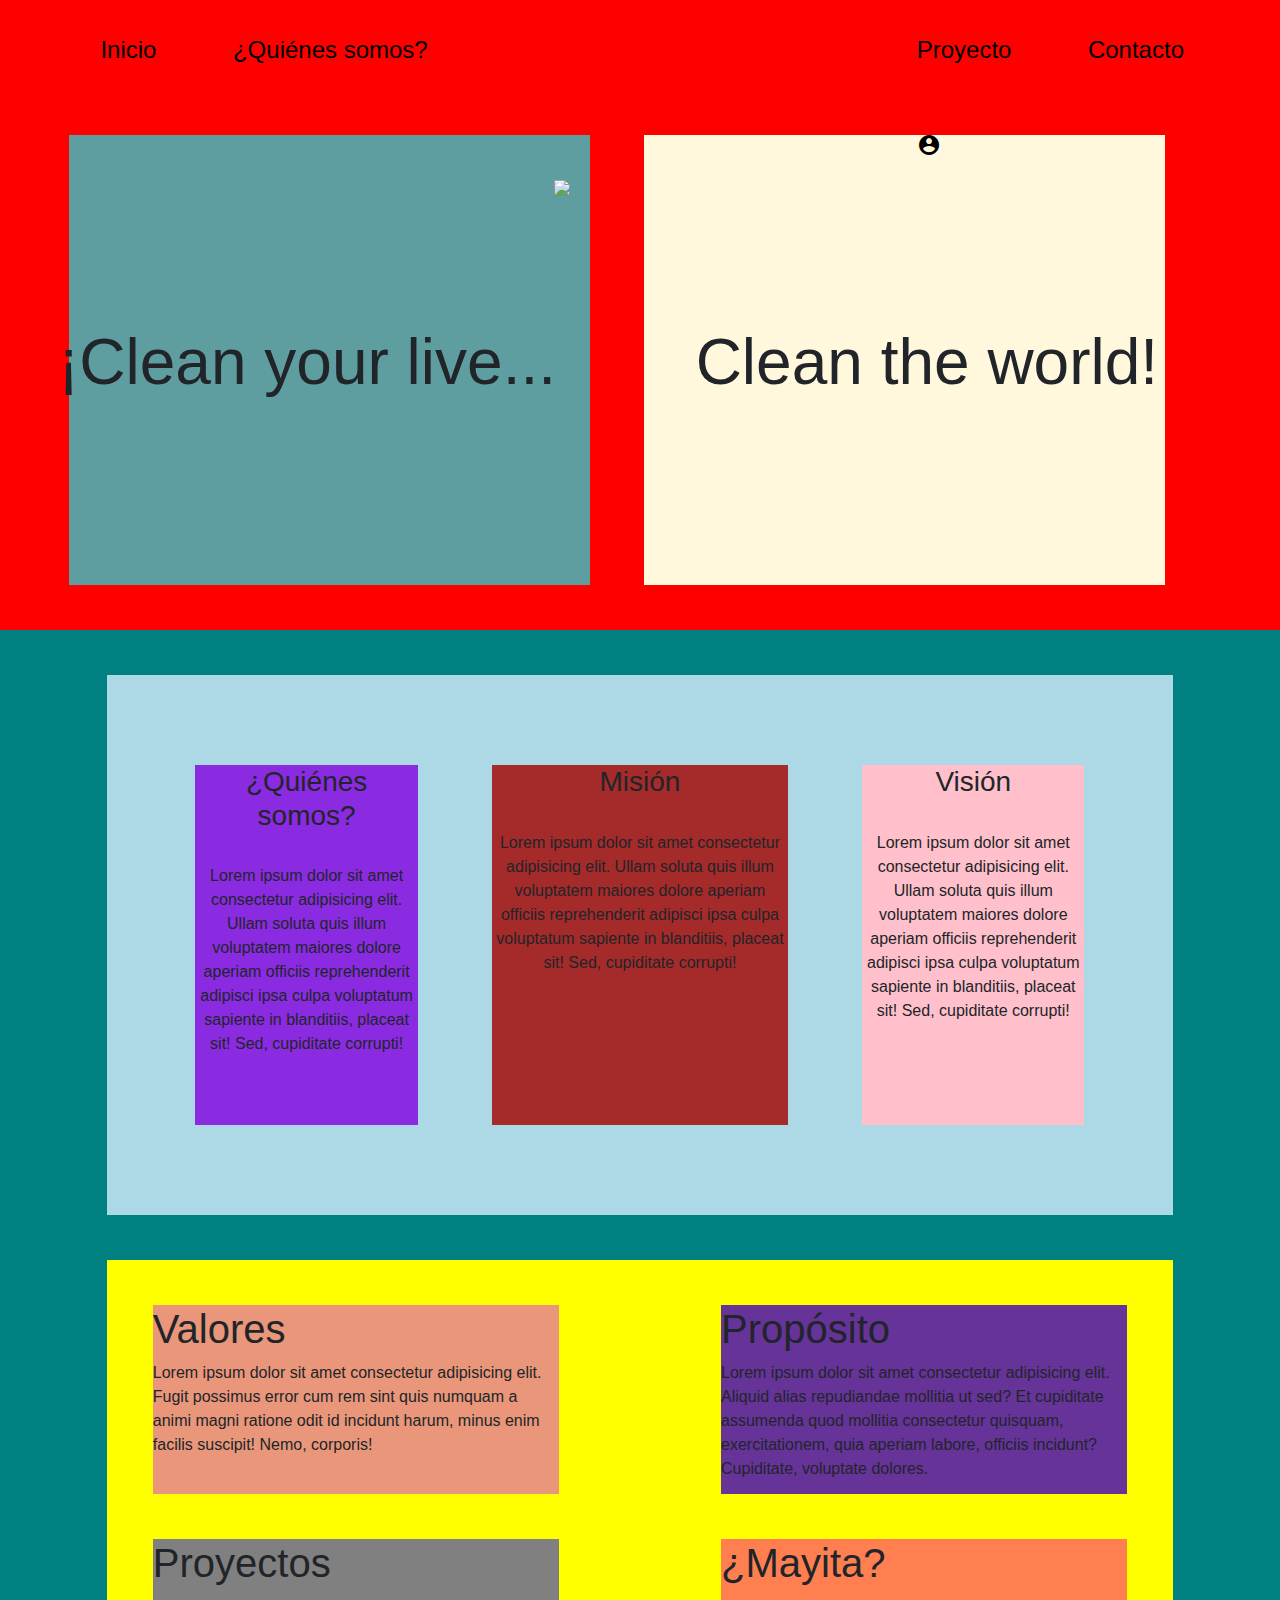
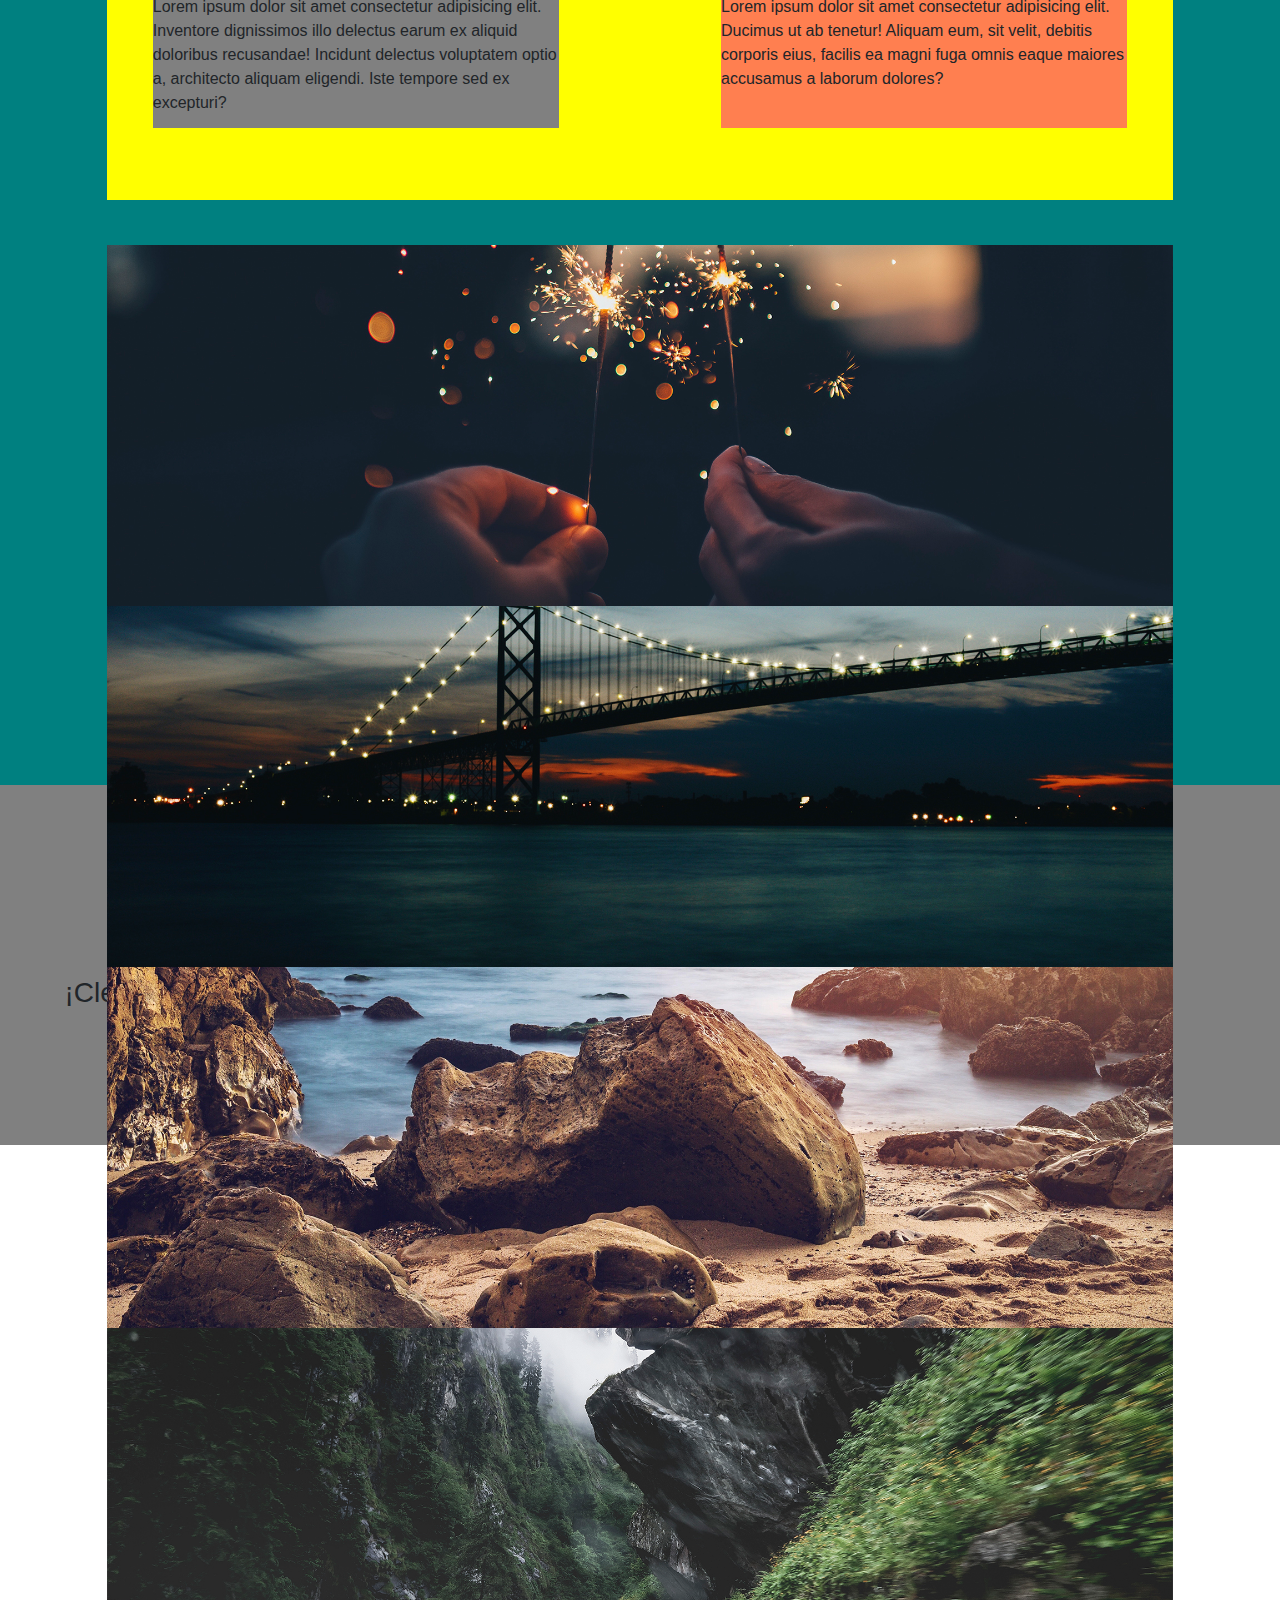
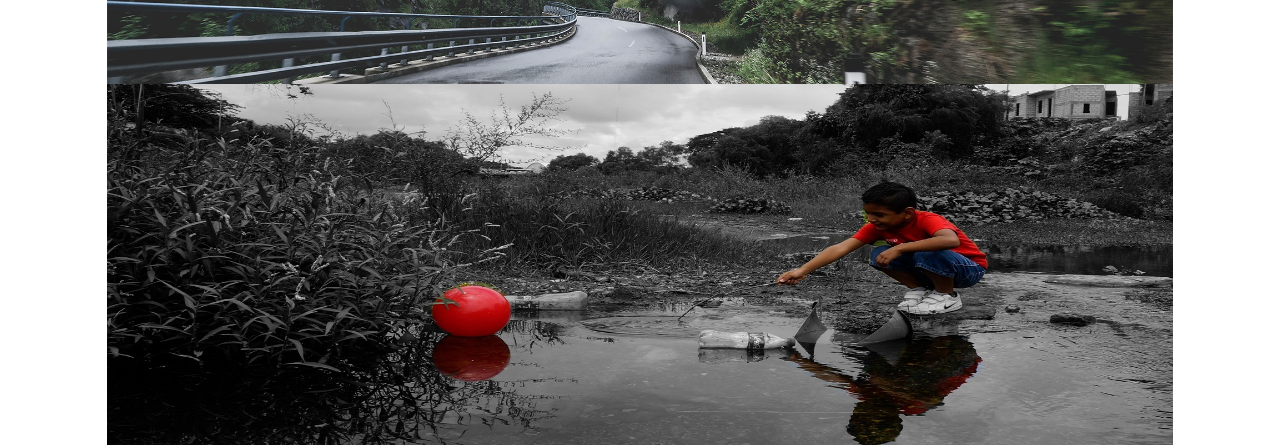
==== index.html @ 60e6336c "version 1" ====
<!DOCTYPE html>
<html lang="en">
<head>
    <link rel="icon" type="image/png" href="img/fav.png" sizes="32x32">
    <meta charset="UTF-8">
    <meta name="viewport" content="width=device-width, initial-scale=1.0">
    <meta http-equiv="X-UA-Compatible" content="ie=edge">
    <title>Inicio | Debugging Water</title>
    <link rel="stylesheet" href="css/animaciones.css">
    <link rel="stylesheet" href="css/DW.css">
    <link rel="stylesheet" href="https://cdnjs.cloudflare.com/ajax/libs/animate.css/3.7.2/animate.min.css">
    <link href="https://fonts.googleapis.com/icon?family=Material+Icons" rel="stylesheet">
    <script src="https://code.jquery.com/jquery-3.4.1.min.js" integrity="sha256-CSXorXvZcTkaix6Yvo6HppcZGetbYMGWSFlBw8HfCJo=" crossorigin="anonymous"></script>
    <link rel="stylesheet" href="https://stackpath.bootstrapcdn.com/bootstrap/4.4.1/css/bootstrap.min.css" integrity="sha384-Vkoo8x4CGsO3+Hhxv8T/Q5PaXtkKtu6ug5TOeNV6gBiFeWPGFN9MuhOf23Q9Ifjh" crossorigin="anonymous">
</head>
<body>
    <!-- Navbar -->
    <header class="col-s-12 col-m-12 col-l-12">
        <nav class="col-s-12 col-m-12 col-l-12">
            <ul class="col-m-4 col-l-4">
                <a href="#sec0" class="ar"><li class="lisi">Inicio</li></a>
                <a href="#sec1" class="ar"><li class="lisi">¿Quiénes somos?</li></a>
            </ul>
            <ul class="col-s-12 col-m-4 col-l-4"><img src="img/logo.png" id="img" ></ul>
            <ul class="col-s-6 col-m-4 col-l-4">
                    <a href="#sec2" class="ar"><li class="lisi">Proyecto</li></a>
                    <a href="#sec3" class="ar"><li class="lisi">Contacto</li></a>
                    <a href="Login.html" class="ar"><li class="lisi"><i class="material-icons">account_circle</i></li></a></a>
            </ul>
            <ul>
                <a href="Login.html" class="ar"><li class="col-s-6 lino"><i class="material-icons">account_circle</i></li></a>
            </ul>
        </nav>
    </header>
<a name="sec0" ></a>
    <div class="container-fluid rojo">
        <div class="col-s-12 col-m-5 col-l-5 slo1">
            <h2 class="clean1 pulse">¡Clean your live...</h2>
        </div>
        <div class="col-s-12 col-m-5 col-l-5 slo2">
            <h2 class="clean2 pulse">Clean the world!</h2>
        </div>
    </div>

    <!-- Termina navbar --> 
    <div class="container-fluid conta">
    <a name="sec1"></a>
    <div class="col-s-12 col-m-12 col-l-11 azul">
            <div class="col-m-12 col-l-3 negro">
                <div>
                    <h3>¿Quiénes somos?</h3><br>
                    <label >Lorem ipsum dolor sit amet consectetur adipisicing elit. Ullam soluta quis illum voluptatem maiores dolore aperiam officiis reprehenderit adipisci ipsa culpa voluptatum sapiente in blanditiis, placeat sit! Sed, cupiditate corrupti!</label>
                </div>
            </div>
            <div class="col-s-12 col-m-6 col-l-4 cafe">
                    <div>
                        <h3>Misión</h3><br>
                        <label >Lorem ipsum dolor sit amet consectetur adipisicing elit. Ullam soluta quis illum voluptatem maiores dolore aperiam officiis reprehenderit adipisci ipsa culpa voluptatum sapiente in blanditiis, placeat sit! Sed, cupiditate corrupti!</label>
                    </div>
            </div>
            <div class="col-s-12 col-m-6 col-l-3 rosa">
                    <div>
                        <h3>Visión</h3><br>
                        <label >Lorem ipsum dolor sit amet consectetur adipisicing elit. Ullam soluta quis illum voluptatem maiores dolore aperiam officiis reprehenderit adipisci ipsa culpa voluptatum sapiente in blanditiis, placeat sit! Sed, cupiditate corrupti!</label>
                    </div>
            </div>
    </div>
    <a name="sec2" ></a>
        <div class="ccontainer-fluid amarillo">
            <div class="col-s-12 col-m-12 col-l-5 secama1">
                <h1>Valores</h1>
                <p>Lorem ipsum dolor sit amet consectetur adipisicing elit. Fugit possimus error cum rem sint quis numquam a animi magni ratione odit id incidunt harum, minus enim facilis suscipit! Nemo, corporis!</p>
            </div>
            <div class="col-s-12 col-m-12 col-l-5 secama2">
                <h1>Propósito</h1>
                <p>Lorem ipsum dolor sit amet consectetur adipisicing elit. Aliquid alias repudiandae mollitia ut sed? Et cupiditate assumenda quod mollitia consectetur quisquam, exercitationem, quia aperiam labore, officiis incidunt? Cupiditate, voluptate dolores.</p>
            </div>
            <div class="col-s-12 col-m-5 col-l-5 secama3">
                <h1>Proyectos</h1>
                <p>Lorem ipsum dolor sit amet consectetur adipisicing elit. Inventore dignissimos illo delectus earum ex aliquid doloribus recusandae! Incidunt delectus voluptatem optio a, architecto aliquam eligendi. Iste tempore sed ex excepturi?</p>
            </div>
            <div class="col-s-12 col-m-5 col-l-5 secama4">
                <h1>¿Mayita?</h1>
                <p>Lorem ipsum dolor sit amet consectetur adipisicing elit. Ducimus ut ab tenetur! Aliquam eum, sit velit, debitis corporis eius, facilis ea magni fuga omnis eaque maiores accusamus a laborum dolores?</p>
            </div>
        </div>

        <!-- INICIA SLIDER------------------------ -->
        <div class="col-s-12 col-m-12 col-l-12 morado">
            <div class="col-s-12 col-m-12 col-l-12 slideshow">
                <ul class="col-s-12 col-m-12 col-l-12 slider">
                    <li>
                        <img src="img/1.jpg" class="col-s-12 col-m-12 col-l-12">
                        <section class="col-s-12 col-m-12 col-l-12 caption">
                            <h1>Lorem ipsum 1</h1>
                            <p>Lorem ipsum dolor sit amet, consectetur adipisicing elit. Adipisci quis ipsa, id quidem quisquam unde.</p>
                        </section>
                    </li>
                    <li>
                        <img src="img/2.jpg" class="col-s-12 col-m-12 col-l-12">
                        <section class="col-s-12 col-m-12 col-l-12 caption">
                            <h1>Lorem ipsum 2</h1>
                            <p>Lorem ipsum dolor sit amet, consectetur adipisicing elit. Adipisci quis ipsa, id quidem quisquam unde.</p>
                        </section>
                    </li>
                    <li>
                        <img src="img/3.jpg" class="col-s-12 col-m-12 col-l-12">
                        <section class="col-s-12 col-m-12 col-l-12 caption">
                            <h1>Lorem ipsum 3</h1>
                            <p>Lorem ipsum dolor sit amet, consectetur adipisicing elit. Adipisci quis ipsa, id quidem quisquam unde.</p>
                        </section>
                    </li>
                    <li>
                        <img src="img/4.jpg" class="col-s-12 col-m-12 col-l-12">
                        <section class="col-s-12 col-m-12 col-l-12 caption">
                            <h1>Lorem ipsum 4</h1>
                            <p>Lorem ipsum dolor sit amet, consectetur adipisicing elit. Adipisci quis ipsa, id quidem quisquam unde.</p>
                        </section>
                    </li>
                    <li>
                        <img src="img/conta/c3.jpg" class="col-s-12 col-m-12 col-l-12">
                        <section class="col-s-12 col-m-12 col-l-12 caption">
                            <h1>Lorem ipsum 5</h1>
                            <p>Lorem ipsum dolor sit amet, consectetur adipisicing elit. Adipisci quis ipsa, id quidem quisquam unde.</p>
                        </section>
                    </li>
                </ul>	        
            </div>
        </div>
        <!-- TERMINA SLIDER------------------------ -->
    </div>
    <footer class="container-fluid fo">
            <a name="sec3" ></a>
        <div class="col-s-12 col-m-12 col-l-5 titu">
            <h1>Debbuging Water</h1>
            <h3>¡Clean your live... clean the world!</h3>
        </div>
        <div class="col-s-12 col-m-6 col-l-3 contact">
            <h2>Teléfono:</h2>
            <p>5565085220</p><br>
            <h2>Ubicación:</h2>
            <p>Torre Prime Calle Monte Elbruz 264, Lomas de Chapultepec, Miguel Hidalgo, 11000 Ciudad de México, CDMX</p>
        </div>
        <div class="col-s-12 col-m-6 col-l-4 mapa"><iframe src="https://www.google.com/maps/embed?pb=!1m18!1m12!1m3!1d665.1440258587521!2d-99.20244523428943!3d19.428696673059296!2m3!1f0!2f0!3f0!3m2!1i1024!2i768!4f13.1!3m3!1m2!1s0x85d201f7c5935c01%3A0x7830749bdefef13a!2sTorre%20Prime!5e0!3m2!1ses!2smx!4v1575090572856!5m2!1ses!2smx" frameborder="0" style="border:0;" class="col-s-12 col-m-12 col-l-12 google-maps"></iframe></div>
    </footer>
    <script src="js/DW.js"></script>
</body>
</html>
---- css/animaciones.css ----
.clean1, .clean2{
    animation-duration: 2s;
    animation-delay: 1s;
    animation-iteration-count: infinite;
  }
---- css/DW.css ----
*{
    margin: 0;
    padding: 0;
    box-sizing: border-box;
}
/* Móvil */
.col-s-1{
    width: 8.33% !important; 
}
.col-s-2{
    width: 16.66% !important;
}
.col-s-3{
    width: 25% !important; 
}
.col-s-4{
    width: 33.33% !important;
}
.col-s-5{
    width: 41.66% !important;
}
.col-s-6{
    width: 50% !important;
}
.col-s-7{
    width: 58.33% !important;
}
.col-s-8{
    width: 66.66% !important;
}
.col-s-9{
    width: 74.99% !important;
}
.col-s-10{
    width: 83.32% !important;
}
.col-s-11{
    width: 91.65% !important;
}
.col-s-12{
    width: 100% !important;
}

/* NAVBAR */
header{
    float: left;
    position: relative ;
    height: 10vh;
    background-color: transparent;
    -webkit-transition: background-color .2s;
}
nav{
    float: left;
    position: relative;
    /* margin: auto; */
    height: 10vh;
    background-color: transparent;
    -webkit-transition: margin-left .2s;
}
ul{
    position: relative;
    display: block;
}
ul li{
    position: relative;
    float: left;
    /* margin: 1.5vh; */
padding-left: 20vh;
    display: block;
    text-align: center;
}
.lisi{
    display: none;
}
.lino{
    list-style: none;
    float: left;
    
    font-size: 4vh;
}
#img{
    margin-top: -.5vh;
    margin-left: 5vh;
    text-align: right;
}
#ham{
    margin-top: -2vh;
    display: block;
    position: relative;
    float: left;
}
.azul2{
    margin-top: 2vh;
    text-align: right;
}
/* FINNAVBAR */




.conta{
    float: left;
    background-color: teal;
    height: auto;
    padding-right: 2.33%;
    padding-left: 2.33%;
}
.rojo{

    float: left;
    background-color: red;
    /* background: url("../img/mtw.jpg");  */
    height: auto;
}
.slo1{
    margin-top: 2vh;
    float: left;
    height: auto;
    /* background-color: cadetblue; */
    margin-right: 4.33%;
}
.clean1{
    /* margin-top: 22.5vh; */
    font-size: 3em;
    /* margin-left: 15vh; */
}
.clean2{
    /* margin-top: 22.5vh; */
    font-size: 3em;
    /* margin-left: 25vh; */
}
.slo2{
    margin-top: 5vh;
    float: left;
    height: auto;
    /* background-color: cornsilk; */
}
.azul{
    background-color: lightblue;
    height: auto;
    margin-top: 5vh;
}
.amarillo{
    background-color: yellow;
    height: auto;
    margin-top: 5vh;
}
.secama1{
    background-color: darksalmon;
    float: left;
    height: auto;
    margin-right: 16.66%;
}
.secama2{
    margin-top: 5vh;
    background-color: rebeccapurple;
    float: left;
    height: auto;
}
.secama3{
    margin-top: 5vh;
    background-color: grey;
    float: left;
    height: auto;
    margin-right: 16.66%;
}
.secama4{
    margin-top: 5vh;
    background-color: coral;
    float: left;
    height: auto;
    margin-bottom: 5vh;
}
.morado{
    /* background-color: purple; */
    height: auto;
    margin-top: 5vh;
}
.fo{
    /* margin-top: 10vh; */
    float: left;
    padding: 0;
    background-color: gray;
    height: auto;
}
.titu{
    padding-top: 5vh;
    text-align: center;
    margin-top: 2vh;
    float: left;
    /* background-color: coral; */
    height: auto;
}
.contact{
    padding-right: 2vh;
    text-align: right;
    margin-top: 5vh;
    float: left;
    /* background-color: darkcyan; */
    height: auto;
}
.mapa{
    padding-left: 1vh;
    float: left;
    height: auto;
    margin-top: 2vh;
    padding-top: 3vh;
}
.google-maps {
    position: relative;
    height: 30vh;
}
.slideshow{
    position: relative;
    margin: 0;
    padding: 0;
}
.slider li{
    overflow: hidden;
    margin: 0;
    padding: 0;
}
.ar{
    color: black;
}


/* Para tablet */
@media only screen and (min-width:720px){
    .col-m-1{
        width: 8.33% !important;
    }
    .col-m-2{
        width: 16.66% !important;
    }
    .col-m-3{
        width: 25% !important;
    }
    .col-m-4{
        width: 33.33% !important;
    }
    .col-m-5{
        width: 41.66% !important;
    }
    .col-m-6{
        width: 50% !important;
    }
    .col-m-7{
        width: 58.33% !important;
    }
    .col-m-8{
        width: 66.66% !important;
    }
    .col-m-9{
        width: 74.99% !important;
    }
    .col-m-10{
        width: 83.32% !important;
    }vh
    .col-m-11{
        width: 91.65% !important;
    }
    .col-m-12{
        width: 100% !important;
    }
     /* NAVBAR */
header{
    float: left;
    position: relative;
    z-index: 1;
    height: 10vh;
    background-color: red;
    text-align: left;
    /* padding-left: 4.33%; */
}
nav{
    display: table;
    /* margin: auto; */
    /* margin-top: 5vh; */
    background-color: transparent;
    -webkit-transition: margin-left .2s;
    text-align: center;
}
ul{
    display: block;
    float: left;
    list-style: none;
    color: black;
    
}
ul li{
    float: left;
    margin-top: 2.5vh;
    padding: 1vh;
    display: block;
    font-size: .8em;
    /* text-align: center; */
}
.lisi{
    display: block;
    margin-left: 1.5vh;
}
.lino{
display: none;
}
#img{
    float: left;
    display: block;
    margin-left: 10vh;
    margin-right: 10vh;
    margin-top: 1vh;
}
/* FINNAVBAR */
.conta{
    float: left;
    background-color: teal;
    height: auto;
    padding-right: 4.33% !important; 
    padding-left: 4.33% !important;
    /* background: url(http://api.thumbr.it/whitenoise-361x370.png?background=0db0d9ff&noise=4d4d4b&density=37&opacity=23); */
    
}

.rojo{
    float: left;
    background-color: red;
    /* background: url("../img/mtw.jpg"); */
    height: 35vh;
}
    .slo1{
        margin-left: 4.33%;
        float: left;
        height: 25vh;
        background-color: cadetblue;
        margin-top: 5vh;
    }
    .slo2{
        float: left;
        height: 25vh;
        background-color: cornsilk;
    }
    .clean1{
        margin-top: 10vh;
        font-size: 1.5em;
        text-align: center;
    }
    .clean2{
        margin-top: 10vh;
        text-align: center;
        font-size: 1.5em;
    }
    .azul{
        background-color: lightblue;
        height: 65vh;
        margin-top: 5vh;
        /* padding-left: 8.33%;
        padding-right: 8.33%; */
    }
    .negro{
        background-color: blueviolet;
        height: auto;
        float: left;
        text-align: center;
        /* margin-right: 8.33%; */
        margin-top: 2vh;
    }
    .cafe{
        background-color: brown;
        height: 40vh;
        float: left;
        text-align: center;
        /* margin-right: 8.33%; */
        margin-top: 2vh;
    }
    .rosa{
        text-align: center;
        background-color: pink;
        height: 40vh;
        float: left;
        margin-top: 2vh;
    }
    .amarillo{
        background-color: yellow;
        height: 96vh;
        margin-top: 5vh;
    }
        .secama1{
            background-color: darksalmon;
            float: left;
            height: 21vh;
            margin: 0;
        }
        .secama2{
            margin-top: 2vh;
            background-color: rebeccapurple;
            float: left;
            height: 35vh;
        }
        .secama3{
            margin-top: 2vh;
            background-color: grey;
            float: left;
            height: 35vh;
            /* margin-right: 0; */
        }
        .secama4{
            margin-top: 2vh;
            background-color: coral;
            float: left;
            height: 35vh;
            /* margin-right: 1%; */
        }
        .morado{
            /* background-color: purple; */
            height: 42vh;
            margin-top: 5vh;        
        }
        .slideshow{
            position: relative;
            margin: 0;
            padding: 0;
        }
        .slider li{
            overflow: hidden;
            margin: 0;
            padding: 0;
        }
        .fo{
            float: left;
            padding: 0;
            background-color: gray;
            height: auto;
            margin-top: 0vh;
        }
            .titu{
                padding-top: 2vh;
                text-align: center;
                margin-top: 2vh;
                float: left;
                /* background-color: coral; */
                height: 15vh;
            }
            .contact{
                padding-top: 4vh;
                font-size: 1em;
                text-align: left;
                float: left;
                /* background-color: darkcyan; */
                height: 35vh;
                margin: 0;
            }
            .mapa{
                float: left;
                height: 40vh;
                margin: 0;
                padding-top: 3vh;
            }
            .google-maps {
                position: relative;
                height: 35vh;
            }
        .ar{
            color: black;
        }
    
}

/* Para pc/lap */
@media only screen and (min-width:1024px){
    .col-l-1{
        width: 8.33% !important;
    }
    .col-l-2{
        width: 16.66% !important;
    }
    .col-l-3{
        width: 25% !important;
    }
    .col-l-4{
        width: 33.33% !important;
    }
    .col-l-5{
        width: 41.66% !important;
    }
    .col-l-6{
        width: 50% !important;
    }
    .col-l-7{
        width: 58.33% !important;
    }
    .col-l-8{
        width: 66.66% !important;
    }
    .col-l-9{
        width: 74.99% !important;
    }
    .col-l-10{
        width: 83.32% !important;
    }vh
    .col-l-11{
        width: 91.65% !important;
    }
    .col-l-12{
        width: 100% !important;
    }


    /* NAVBAR */
header{
    float: left;
    /* position: relative; */
    position: relative;
    z-index: 1;
    height: 10vh;
    background-color: red;
    -webkit-transition: background-color .2s;
    text-align: center;
    padding-left: 4.33%;
}
nav{
    display: table;
    margin: auto;
    /* margin-top: 5vh; */
    background-color: transparent;
    -webkit-transition: margin-left .2s;
    text-align: center;
}
ul{
    display: block;
    float: left;
    list-style: none;
    color: black;
    
}
ul li{
    float: left;
    margin: 1.5vh;
    padding: 2vh;
    display: block;
    font-size: 1.5em;
    text-align: center;
}
.lisi{
    display: block;
    margin-left: 3vh;
}
.lino{
display: none;
}
#img{
    float: left;
    display: block;
    margin-left: 10vh;
    margin-right: 10vh;
    margin-top: 20vh;
    -webkit-transition: width .2s, height .2s, margin-right .2s , margin-top .2s;
}
#ham{
    display: none;
}
#menu{
    display: none;
}
/* FINNAVBAR */
    
    .conta{
        float: left;
        background-color: teal;
        height: 200vh;
        padding-right: 8.33% !important; 
        padding-left: 8.33% !important;
        /* background: url(http://api.thumbr.it/whitenoise-361x370.png?background=0db0d9ff&noise=4d4d4b&density=37&opacity=23); */
        
    }
    .rojo{
        float: left;
        background-color: red;
        /* background: url("../img/mtw.jpg"); */
        height: 60vh;
    }
        .slo1{
            margin-left: 4.33%;
            margin-top: 5vh;
            float: left;
            height: 50vh;
            /* background-color: cadetblue; */
            margin-right: 4.33%;
        }
        .clean1{
            margin-top: 21vh;
            font-size: 4em;
            margin-left: -5vh;
        }
        .clean2{
            margin-top: 21vh;
            font-size: 4em;
            margin-left: 5vh;
        }
        .slo2{
            margin-top: 5vh;
            float: left;
            height: 50vh;
            /* background-color: cornsilk; */
        }
    .azul{
        background-color: lightblue;
        height: 60vh;
        margin-top: 5vh;
        padding-left: 8.33%;
        padding-right: 8.33%;
        
    }
    .negro{
        background-color: blueviolet;
        height: 40vh;
        float: left;
        margin-right: 8.33%;
        margin-top: 10vh;
    }
    .cafe{
        background-color: brown;
        height: 40vh;
        float: left;
        margin-right: 8.33%;
        margin-top: 10vh;
    }
    .rosa{

        background-color: pink;
        height: 40vh;
        float: left;
        margin-top: 10vh;
    }
    .amarillo{
        padding-left: 4.33%;
        padding-right: 4.33%;
        background-color: yellow;
        height: 60vh;
        margin-top: 5vh;
    }
        .secama1{
            margin-top: 5vh;
            background-color: darksalmon;
            float: left;
            height: 21vh;
            margin-right: 16.66%;
        }
        .secama2{
            margin-top: 5vh;
            background-color: rebeccapurple;
            float: left;
            height: 21vh;
        }
        .secama3{
            margin-top: 5vh;
            background-color: grey;
            float: left;
            height: 21vh;
            margin-right: 16.66%;
        }
        .secama4{
            margin-top: 5vh;
            background-color: coral;
            float: left;
            height: 21vh;
        }
    .morado{
        /* background-color: purple; */
        height: 55vh;
        margin-top: 5vh;        
    }
    .slideshow{
        position: relative;
        margin: 0;
        padding: 0;
    }
    .slider li{
        overflow: hidden;
        margin: 0;
        padding: 0;
    }
    .slider .caption{
        position: absolute;
        height: 100%;
        top: 40vh;    
        display: flex;
        flex-direction: column;
        align-items: center;
    
        text-align: center;
        color: #fff;
    }
    
    .slider .caption h1{
        font-size: 50px;
    }
    
    .slider .caption p{
        margin-top: 10px;
        font-size: 20px;
    }
    .fo{
        float: left;
        padding: 0;
        background-color: gray;
        height: 40vh;
        margin-top: -5vh;
    }
        .titu{
            padding-top: 5vh;
            text-align: center;
            margin-top: 10vh;
            float: left;
            /* background-color: coral; */
            height: 20vh;
        }
        .contact{
            padding-right: 2vh;
            text-align: right;
            margin-top: 5vh;
            float: left;
            /* background-color: darkcyan; */
            height: 20vh;
        }
        .mapa{
            padding-top: 2.5vh;
            float: left;
            height: 40vh;
            margin: 0;
        }
        .google-maps {
            position: relative;
            height: 35vh;
            margin-left: -1.5vh;
        }
    .ar{
        color: black;
    }
}
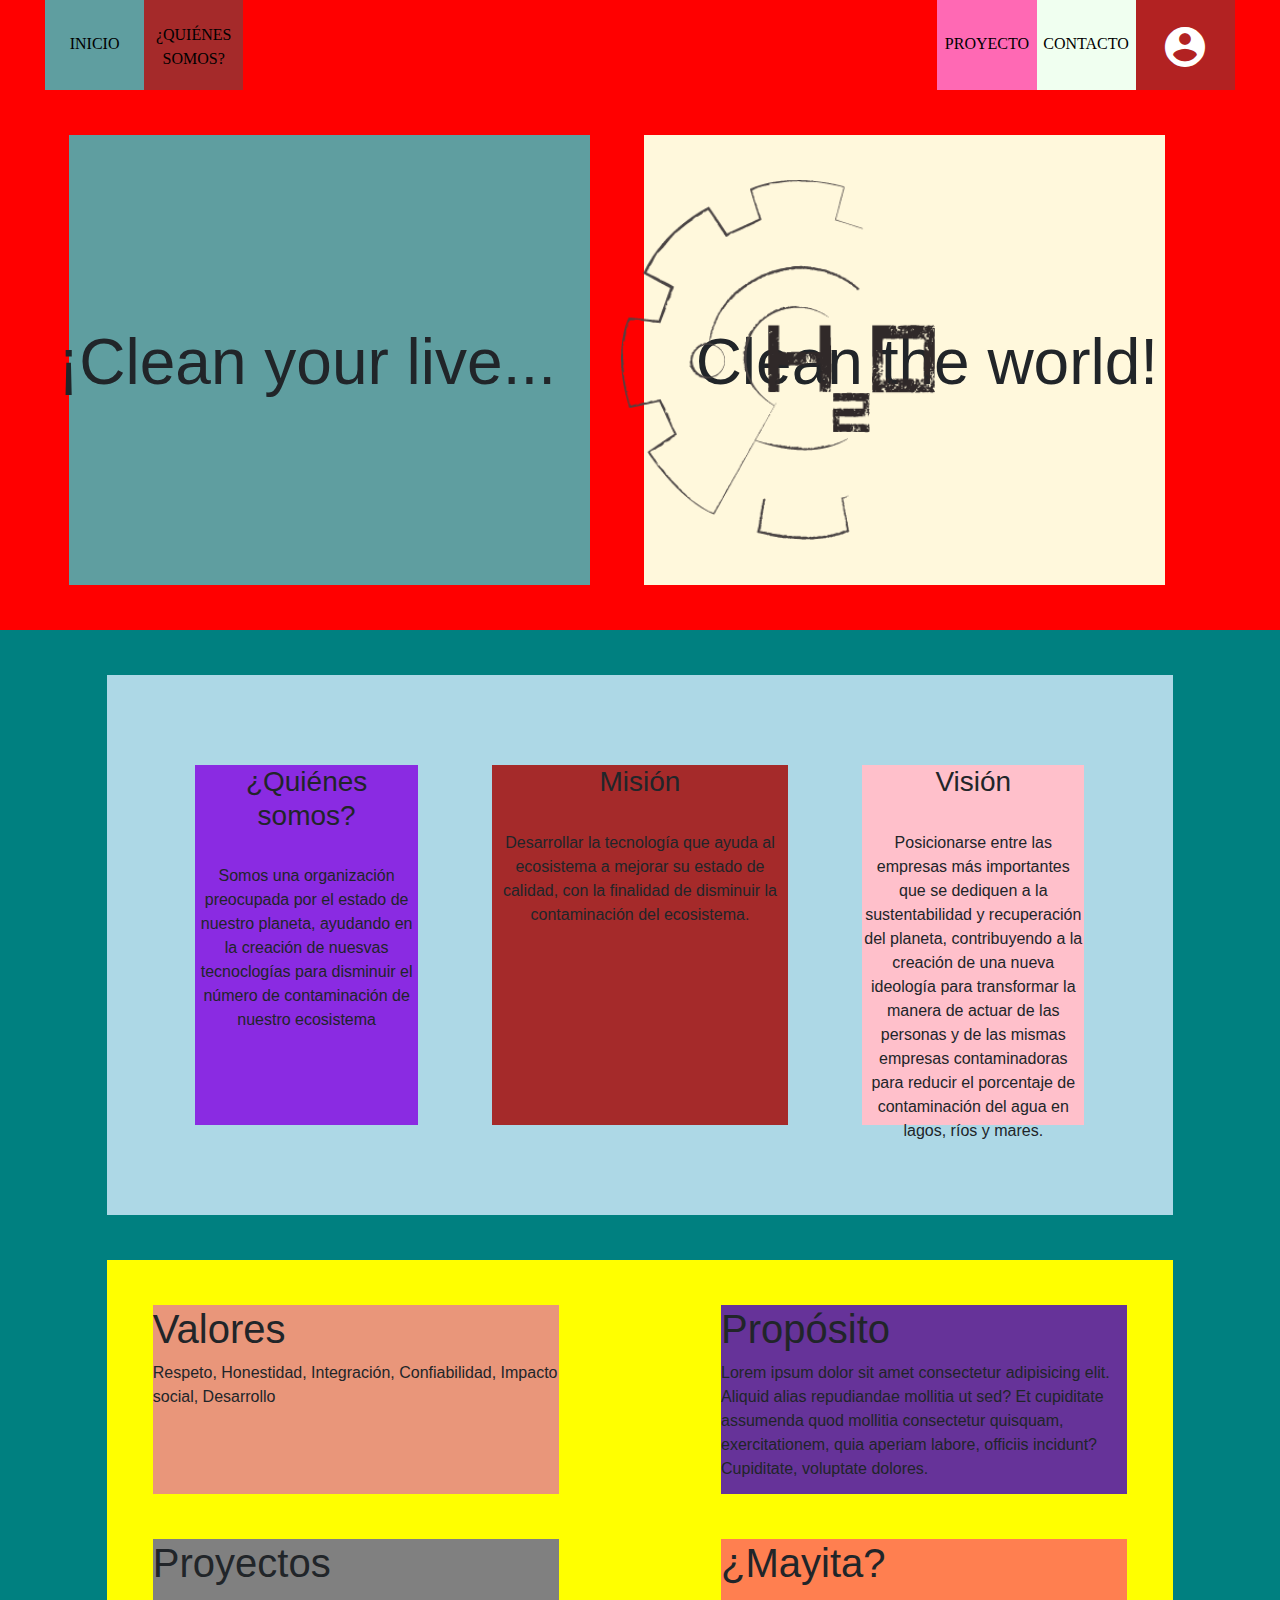
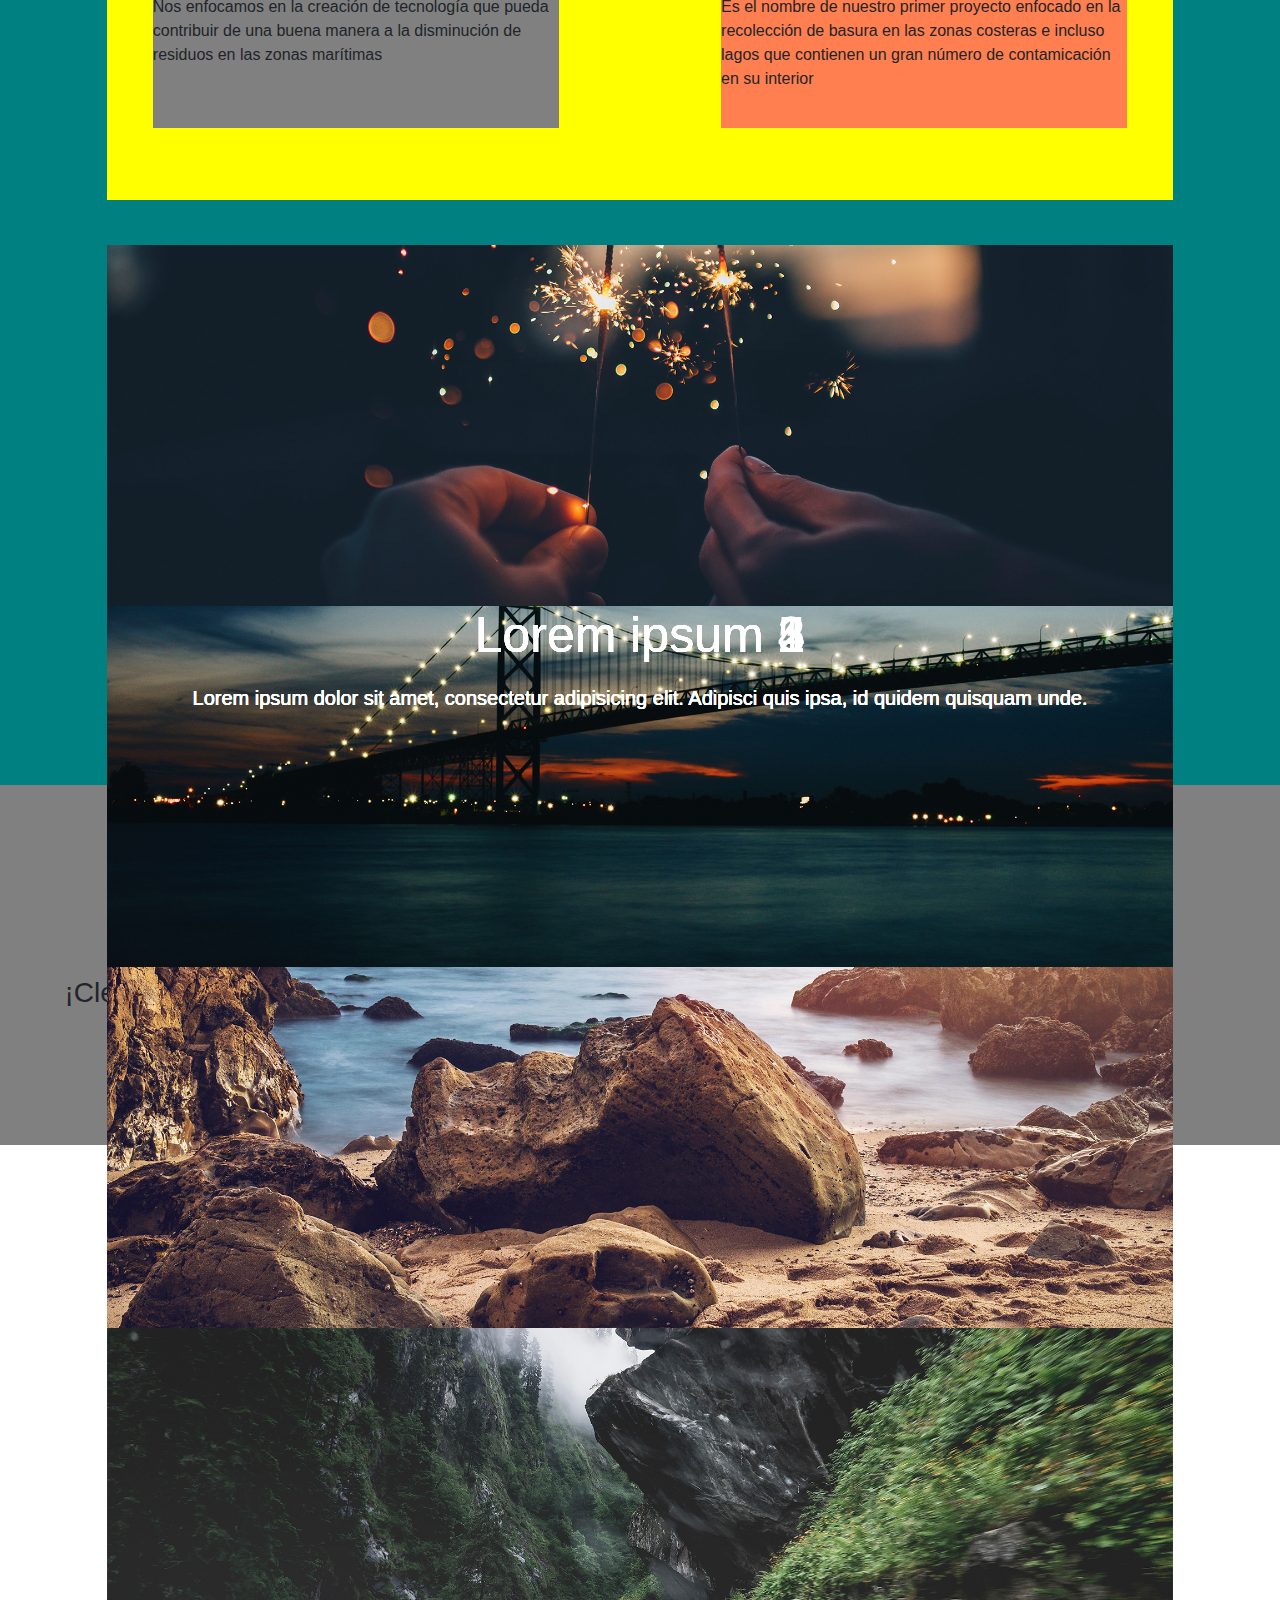
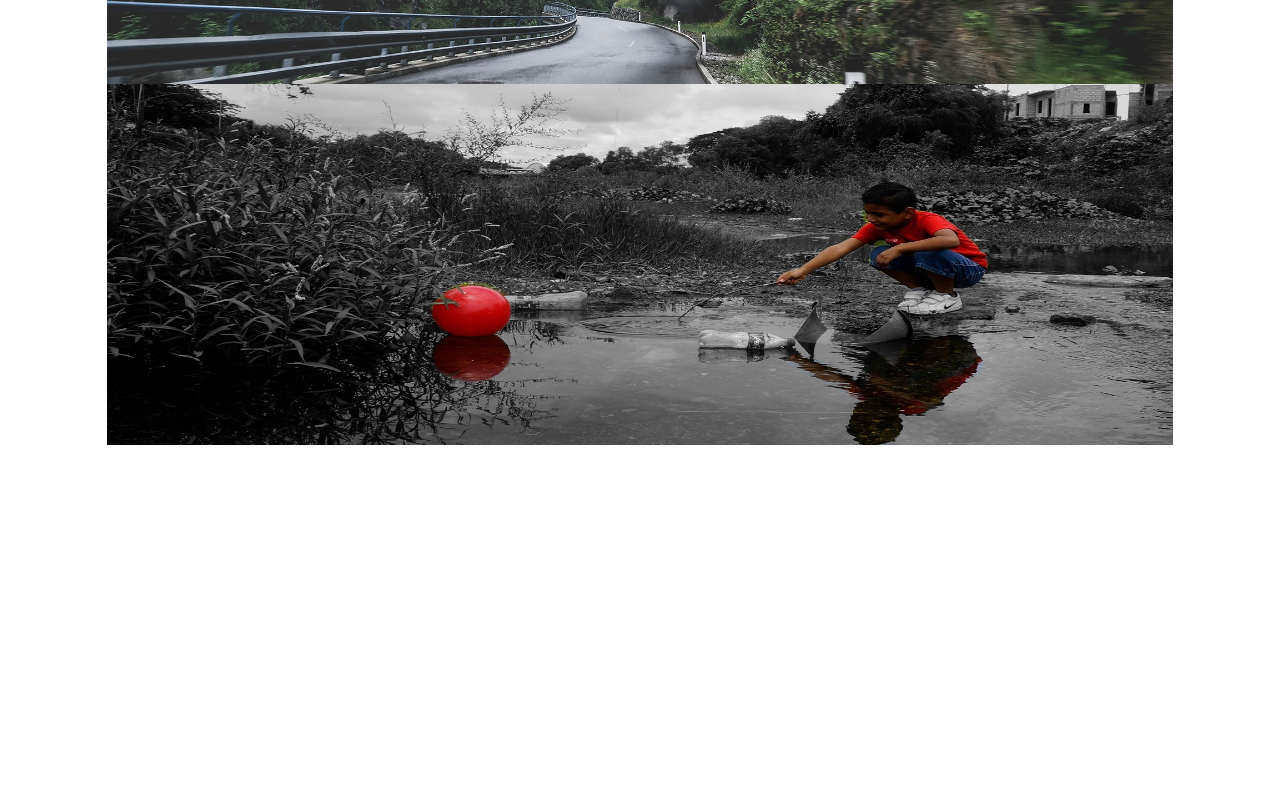
==== commit 0f7dc432: "version 2" ====
--- a/index.html
+++ b/index.html
@@ -14,24 +14,16 @@
     <link rel="stylesheet" href="https://stackpath.bootstrapcdn.com/bootstrap/4.4.1/css/bootstrap.min.css" integrity="sha384-Vkoo8x4CGsO3+Hhxv8T/Q5PaXtkKtu6ug5TOeNV6gBiFeWPGFN9MuhOf23Q9Ifjh" crossorigin="anonymous">
 </head>
 <body>
-    <!-- Navbar -->
-    <header class="col-s-12 col-m-12 col-l-12">
-        <nav class="col-s-12 col-m-12 col-l-12">
-            <ul class="col-m-4 col-l-4">
-                <a href="#sec0" class="ar"><li class="lisi">Inicio</li></a>
-                <a href="#sec1" class="ar"><li class="lisi">¿Quiénes somos?</li></a>
-            </ul>
-            <ul class="col-s-12 col-m-4 col-l-4"><img src="img/logo.png" id="img" ></ul>
-            <ul class="col-s-6 col-m-4 col-l-4">
-                    <a href="#sec2" class="ar"><li class="lisi">Proyecto</li></a>
-                    <a href="#sec3" class="ar"><li class="lisi">Contacto</li></a>
-                    <a href="Login.html" class="ar"><li class="lisi"><i class="material-icons">account_circle</i></li></a></a>
-            </ul>
-            <ul>
-                <a href="Login.html" class="ar"><li class="col-s-6 lino"><i class="material-icons">account_circle</i></li></a>
-            </ul>
-        </nav>
-    </header>
+        <!-- Navbar -->
+    <div class="col-s-12 col-m-12 col-l-12 prueba">
+        <div class="col-m-2 col-l-1 cl1"><a href="#sec0" class="ar">INICIO</a></div>
+        <div class="col-m-2 col-l-1 cl2"><a href="#sec1" class="ar">¿QUIÉNES SOMOS?</a></div>
+        <div class="col-s-6 col-m-3 col-l-7 cl3"><img src="img/Logo.png" class="img"></div>
+        <div class="col-m-2 col-l-1 cl4"><a href="#sec2" class="ar">PROYECTO</a></div>
+        <div class="col-m-2 col-l-1 cl5"><a href="#sec3" class="ar">CONTACTO</a></div>
+        <div class="col-s-6 col-m-1 col-l-1 cl6"><a href="Login.html" class="ar"><i class="material-icons md-48 md-light">account_circle</i></a></div>
+    </div>
+    <!-- Termina navbar --> 
 <a name="sec0" ></a>
     <div class="container-fluid rojo">
         <div class="col-s-12 col-m-5 col-l-5 slo1">
@@ -42,26 +34,25 @@
         </div>
     </div>
 
-    <!-- Termina navbar --> 
     <div class="container-fluid conta">
     <a name="sec1"></a>
     <div class="col-s-12 col-m-12 col-l-11 azul">
             <div class="col-m-12 col-l-3 negro">
                 <div>
                     <h3>¿Quiénes somos?</h3><br>
-                    <label >Lorem ipsum dolor sit amet consectetur adipisicing elit. Ullam soluta quis illum voluptatem maiores dolore aperiam officiis reprehenderit adipisci ipsa culpa voluptatum sapiente in blanditiis, placeat sit! Sed, cupiditate corrupti!</label>
+                    <label>Somos una organización preocupada por el estado de nuestro planeta, ayudando en la creación de nuesvas tecnoclogías para disminuir el número de contaminación de nuestro ecosistema</label>
                 </div>
             </div>
             <div class="col-s-12 col-m-6 col-l-4 cafe">
                     <div>
                         <h3>Misión</h3><br>
-                        <label >Lorem ipsum dolor sit amet consectetur adipisicing elit. Ullam soluta quis illum voluptatem maiores dolore aperiam officiis reprehenderit adipisci ipsa culpa voluptatum sapiente in blanditiis, placeat sit! Sed, cupiditate corrupti!</label>
+                        <label>Desarrollar la tecnología que ayuda al ecosistema a mejorar su estado de calidad, con la finalidad de disminuir la contaminación del ecosistema. </label>
                     </div>
             </div>
             <div class="col-s-12 col-m-6 col-l-3 rosa">
                     <div>
                         <h3>Visión</h3><br>
-                        <label >Lorem ipsum dolor sit amet consectetur adipisicing elit. Ullam soluta quis illum voluptatem maiores dolore aperiam officiis reprehenderit adipisci ipsa culpa voluptatum sapiente in blanditiis, placeat sit! Sed, cupiditate corrupti!</label>
+                        <label >Posicionarse entre las empresas más importantes que se dediquen a la sustentabilidad y recuperación del planeta, contribuyendo a la creación de una nueva ideología para transformar la manera de actuar de las personas y de las mismas empresas contaminadoras para reducir el porcentaje de contaminación del agua en lagos, ríos y mares.</label>
                     </div>
             </div>
     </div>
@@ -69,7 +60,7 @@
         <div class="ccontainer-fluid amarillo">
             <div class="col-s-12 col-m-12 col-l-5 secama1">
                 <h1>Valores</h1>
-                <p>Lorem ipsum dolor sit amet consectetur adipisicing elit. Fugit possimus error cum rem sint quis numquam a animi magni ratione odit id incidunt harum, minus enim facilis suscipit! Nemo, corporis!</p>
+                <p>Respeto, Honestidad, Integración, Confiabilidad, Impacto social, Desarrollo</p>
             </div>
             <div class="col-s-12 col-m-12 col-l-5 secama2">
                 <h1>Propósito</h1>
@@ -77,11 +68,11 @@
             </div>
             <div class="col-s-12 col-m-5 col-l-5 secama3">
                 <h1>Proyectos</h1>
-                <p>Lorem ipsum dolor sit amet consectetur adipisicing elit. Inventore dignissimos illo delectus earum ex aliquid doloribus recusandae! Incidunt delectus voluptatem optio a, architecto aliquam eligendi. Iste tempore sed ex excepturi?</p>
+                <p>Nos enfocamos en la creación de tecnología que pueda contribuir de una buena manera a la disminución de residuos en las zonas marítimas</p>
             </div>
             <div class="col-s-12 col-m-5 col-l-5 secama4">
                 <h1>¿Mayita?</h1>
-                <p>Lorem ipsum dolor sit amet consectetur adipisicing elit. Ducimus ut ab tenetur! Aliquam eum, sit velit, debitis corporis eius, facilis ea magni fuga omnis eaque maiores accusamus a laborum dolores?</p>
+                <p>Es el nombre de nuestro primer proyecto enfocado en la recolección de basura en las zonas costeras e incluso lagos que contienen un gran número de contamicación en su interior</p>
             </div>
         </div>
 
--- a/css/DW.css
+++ b/css/DW.css
@@ -3,6 +3,8 @@
     padding: 0;
     box-sizing: border-box;
 }
+@import url('https://fonts.googleapis.com/css?family=Permanent+Marker&display=swap');
+
 /* Móvil */
 .col-s-1{
     width: 8.33% !important; 
@@ -42,57 +44,39 @@
 }
 
 /* NAVBAR */
-header{
-    float: left;
-    position: relative ;
+.prueba{
+    background-color: burlywood;
+    float: left;
     height: 10vh;
-    background-color: transparent;
-    -webkit-transition: background-color .2s;
-}
-nav{
-    float: left;
-    position: relative;
-    /* margin: auto; */
+    text-align: center;
+}
+.cl1{
+    display: none;
+}
+.cl2{
+    display: none;
+}
+.cl3{
+    float: left;
+    /* background-color: aquamarine; */
     height: 10vh;
-    background-color: transparent;
-    -webkit-transition: margin-left .2s;
-}
-ul{
-    position: relative;
     display: block;
 }
-ul li{
-    position: relative;
-    float: left;
-    /* margin: 1.5vh; */
-padding-left: 20vh;
+.cl4{
+    display: none;
+}
+.cl5{
+    display: none;
+}
+.cl6{
+    float: left;
+    background-color: firebrick;
+    padding-top: 2.5vh;
+    height: 10vh;
     display: block;
-    text-align: center;
-}
-.lisi{
-    display: none;
-}
-.lino{
-    list-style: none;
-    float: left;
-    
-    font-size: 4vh;
-}
-#img{
-    margin-top: -.5vh;
-    margin-left: 5vh;
-    text-align: right;
-}
-#ham{
-    margin-top: -2vh;
-    display: block;
-    position: relative;
-    float: left;
-}
-.azul2{
-    margin-top: 2vh;
-    text-align: right;
-}
+}
+.material-icons.md-48 { font-size: 48px; }
+.material-icons.md-light { color: rgba(255, 255, 255, 1); }
 /* FINNAVBAR */
 
 
@@ -139,11 +123,13 @@
     background-color: lightblue;
     height: auto;
     margin-top: 5vh;
+    float: left;
 }
 .amarillo{
     background-color: yellow;
     height: auto;
     margin-top: 5vh;
+    float: left;
 }
 .secama1{
     background-color: darksalmon;
@@ -152,29 +138,31 @@
     margin-right: 16.66%;
 }
 .secama2{
+    margin-top: 2.5vh;
+    background-color: rebeccapurple;
+    float: left;
+    height: auto;
+}
+.secama3{
+    margin-top: 2.5vh;
+    background-color: grey;
+    float: left;
+    height: auto;
+    margin-right: 16.66%;
+}
+.secama4{
+    margin-top: 2.5vh;
+    background-color: coral;
+    float: left;
+    height: auto;
+    /* margin-bottom: 5vh; */
+}
+.morado{
+    float: left;
+    /* background-color: purple; */
+    height: auto;
     margin-top: 5vh;
-    background-color: rebeccapurple;
-    float: left;
-    height: auto;
-}
-.secama3{
-    margin-top: 5vh;
-    background-color: grey;
-    float: left;
-    height: auto;
-    margin-right: 16.66%;
-}
-.secama4{
-    margin-top: 5vh;
-    background-color: coral;
-    float: left;
-    height: auto;
-    margin-bottom: 5vh;
-}
-.morado{
-    /* background-color: purple; */
-    height: auto;
-    margin-top: 5vh;
+    margin-bottom: 2vh;
 }
 .fo{
     /* margin-top: 10vh; */
@@ -193,7 +181,7 @@
 }
 .contact{
     padding-right: 2vh;
-    text-align: right;
+    text-align: center;
     margin-top: 5vh;
     float: left;
     /* background-color: darkcyan; */
@@ -223,6 +211,9 @@
 .ar{
     color: black;
 }
+
+
+
 
 
 /* Para tablet */
@@ -264,53 +255,71 @@
         width: 100% !important;
     }
      /* NAVBAR */
-header{
-    float: left;
-    position: relative;
-    z-index: 1;
-    height: 10vh;
-    background-color: red;
-    text-align: left;
-    /* padding-left: 4.33%; */
-}
-nav{
-    display: table;
-    /* margin: auto; */
-    /* margin-top: 5vh; */
-    background-color: transparent;
-    -webkit-transition: margin-left .2s;
-    text-align: center;
-}
-ul{
-    display: block;
-    float: left;
-    list-style: none;
-    color: black;
-    
-}
-ul li{
-    float: left;
-    margin-top: 2.5vh;
-    padding: 1vh;
-    display: block;
-    font-size: .8em;
-    /* text-align: center; */
-}
-.lisi{
-    display: block;
-    margin-left: 1.5vh;
-}
-.lino{
-display: none;
-}
-#img{
-    float: left;
-    display: block;
-    margin-left: 10vh;
-    margin-right: 10vh;
-    margin-top: 1vh;
-}
+
+     .prueba{
+        background-color: red;
+        float: left;
+        height: 10vh;
+        display: block;
+        text-align: center;
+        z-index: 2;
+        padding-left: 5vh;
+        padding-right: 5vh;
+    }
+    .cl1{
+        float: left;
+        background-color: cadetblue;
+        height: 10vh;
+        display: block;
+        padding-top: 3.5vh;
+    }
+    .cl2{
+        float: left;
+        background-color: brown;
+        height: 10vh; 
+        display: block;
+        padding-top: 2.5vh;
+    }
+    .cl3{
+        float: left;
+        /* background-color: aquamarine; */
+        height: 60vh;
+        display: block;
+        position: relative;
+        z-index: 2;
+    }
+    .cl4{
+        float: left;
+        background-color: hotpink;
+        height: 10vh;
+        display: block;
+        padding-top: 3.5vh;
+    }
+    .cl5{
+        float: left;
+        background-color: honeydew;
+        height: 10vh;
+        display: block;
+        padding-top: 3.5vh;
+    }
+    .cl6{
+        float: left;
+        background-color: firebrick;
+        height: 10vh;
+        display: block;
+        padding-top: 2.5vh;
+    }
+    .material-icons.md-48 { font-size: 48px; }
+    .material-icons.md-light { color: rgba(255, 255, 255, 1); }
+    .img{
+        float: left;
+        margin-left: 6vh;
+        margin-top: 20vh;
+        height: 15vh;
+        -webkit-transition: width .2s, height .2s, margin-right .2s , margin-top .2s;
+    }
 /* FINNAVBAR */
+
 .conta{
     float: left;
     background-color: teal;
@@ -350,8 +359,9 @@
         font-size: 1.5em;
     }
     .azul{
+        float: left;
         background-color: lightblue;
-        height: 65vh;
+        height: auto;
         margin-top: 5vh;
         /* padding-left: 8.33%;
         padding-right: 8.33%; */
@@ -366,7 +376,7 @@
     }
     .cafe{
         background-color: brown;
-        height: 40vh;
+        height: auto;
         float: left;
         text-align: center;
         /* margin-right: 8.33%; */
@@ -375,42 +385,44 @@
     .rosa{
         text-align: center;
         background-color: pink;
-        height: 40vh;
+        height: auto;
         float: left;
         margin-top: 2vh;
     }
     .amarillo{
+        float: left;
         background-color: yellow;
-        height: 96vh;
+        height: auto;
         margin-top: 5vh;
     }
         .secama1{
             background-color: darksalmon;
             float: left;
-            height: 21vh;
+            height: auto;
             margin: 0;
         }
         .secama2{
             margin-top: 2vh;
             background-color: rebeccapurple;
             float: left;
-            height: 35vh;
+            height: auto;
         }
         .secama3{
             margin-top: 2vh;
             background-color: grey;
             float: left;
-            height: 35vh;
+            height: auto;
             /* margin-right: 0; */
         }
         .secama4{
             margin-top: 2vh;
             background-color: coral;
             float: left;
-            height: 35vh;
+            height: auto;
             /* margin-right: 1%; */
         }
         .morado{
+            float: left;
             /* background-color: purple; */
             height: 42vh;
             margin-top: 5vh;        
@@ -441,17 +453,17 @@
                 height: 15vh;
             }
             .contact{
-                padding-top: 4vh;
+                padding-top: 8vh;
                 font-size: 1em;
                 text-align: left;
                 float: left;
                 /* background-color: darkcyan; */
-                height: 35vh;
+                height: auto;
                 margin: 0;
             }
             .mapa{
                 float: left;
-                height: 40vh;
+                height: auto;
                 margin: 0;
                 padding-top: 3vh;
             }
@@ -462,6 +474,10 @@
         .ar{
             color: black;
         }
+
+
+
+    
     
 }
 
@@ -506,62 +522,75 @@
 
 
     /* NAVBAR */
-header{
-    float: left;
-    /* position: relative; */
-    position: relative;
-    z-index: 1;
-    height: 10vh;
-    background-color: red;
-    -webkit-transition: background-color .2s;
-    text-align: center;
-    padding-left: 4.33%;
-}
-nav{
-    display: table;
-    margin: auto;
-    /* margin-top: 5vh; */
-    background-color: transparent;
-    -webkit-transition: margin-left .2s;
-    text-align: center;
-}
-ul{
-    display: block;
-    float: left;
-    list-style: none;
-    color: black;
     
-}
-ul li{
-    float: left;
-    margin: 1.5vh;
-    padding: 2vh;
-    display: block;
-    font-size: 1.5em;
-    text-align: center;
-}
-.lisi{
-    display: block;
-    margin-left: 3vh;
-}
-.lino{
-display: none;
-}
-#img{
-    float: left;
-    display: block;
-    margin-left: 10vh;
-    margin-right: 10vh;
-    margin-top: 20vh;
-    -webkit-transition: width .2s, height .2s, margin-right .2s , margin-top .2s;
-}
-#ham{
-    display: none;
-}
-#menu{
-    display: none;
-}
+    .prueba{
+        background-color: red;
+        float: left;
+        height: 10vh;
+        display: block;
+        text-align: center;
+        z-index: 2;
+        padding-left: 5vh;
+        padding-right: 5vh;
+    }
+    .cl1{
+        float: left;
+        background-color: cadetblue;
+        height: 10vh;
+        display: block;
+        padding-top: 3.5vh;
+        font-family: 'Permanent Marker', cursive;
+    }
+    .cl2{
+        float: left;
+        background-color: brown;
+        height: 10vh; 
+        display: block;
+        padding-top: 2.5vh;
+        font-family: 'Permanent Marker', cursive;
+    }
+    .cl3{
+        float: left;
+        /* background-color: aquamarine; */
+        height: 60vh;
+        display: block;
+        position: relative;
+        z-index: 2;
+    }
+    .cl4{
+        float: left;
+        background-color: hotpink;
+        height: 10vh;
+        display: block;
+        padding-top: 3.5vh;
+        font-family: 'Permanent Marker', cursive;
+    }
+    .cl5{
+        float: left;
+        background-color: honeydew;
+        height: 10vh;
+        display: block;
+        padding-top: 3.5vh;
+        font-family: 'Permanent Marker', cursive;
+    }
+    .cl6{
+        float: left;
+        background-color: firebrick;
+        height: 10vh;
+        padding-top: 2.5vh;
+    }
+    .material-icons.md-48 { font-size: 48px; }
+    .material-icons.md-light { color: rgba(255, 255, 255, 1); }
+    .img{
+        float: left;
+        margin-left: 42vh;
+        margin-top: 20vh;
+        height: 40vh;
+        -webkit-transition: width .2s, height .2s, margin-right .2s , margin-top .2s;
+    }
 /* FINNAVBAR */
+
+
     
     .conta{
         float: left;
@@ -721,6 +750,7 @@
             float: left;
             /* background-color: darkcyan; */
             height: 20vh;
+            padding-top: 3vh;
         }
         .mapa{
             padding-top: 2.5vh;
